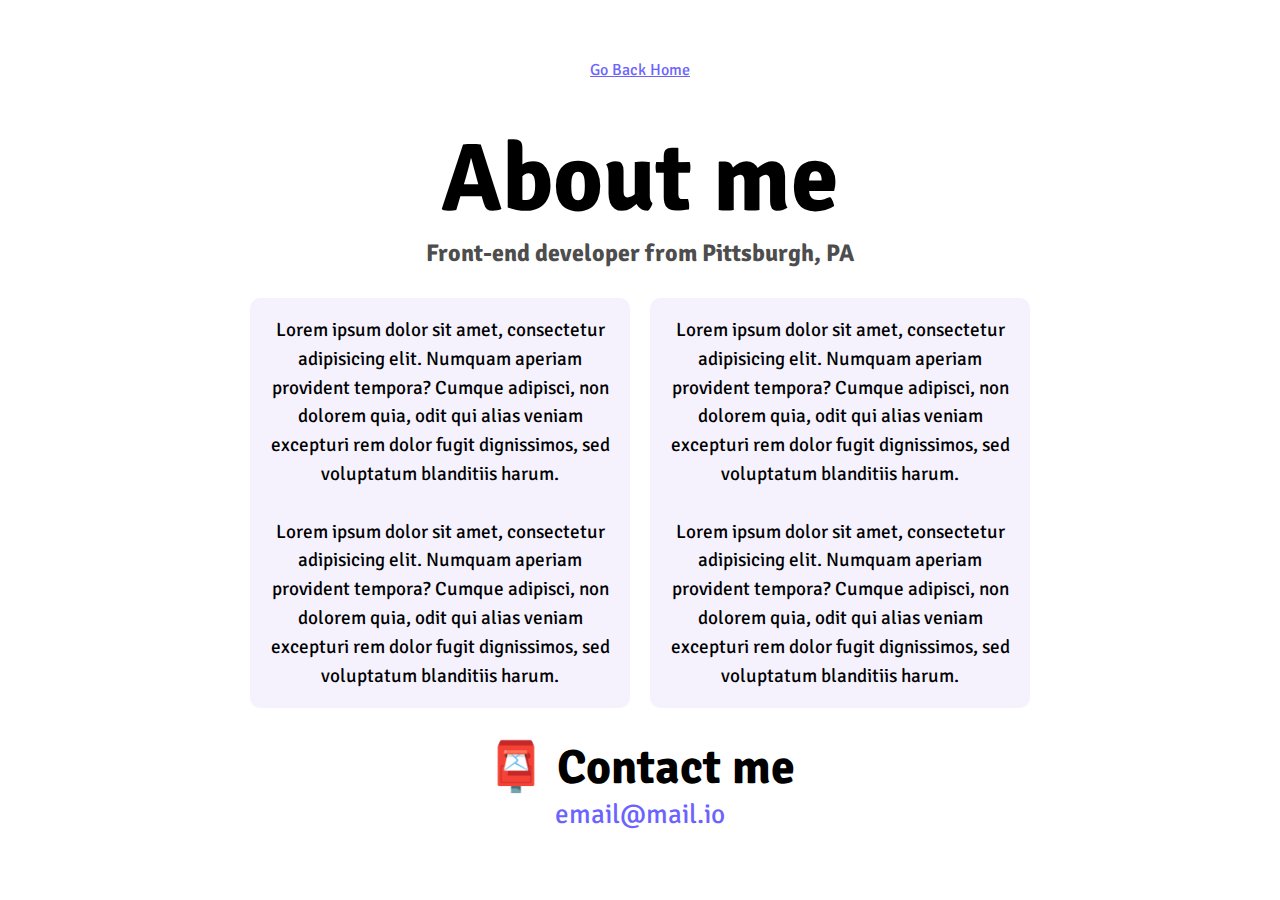
==== about.html @ 21e3d971 "adding initial code to project repository" ====
<!DOCTYPE html>
<html lang="en">
  <head>
    <meta charset="UTF-8" />
    <meta http-equiv="X-UA-Compatible" content="IE=edge" />
    <meta name="viewport" content="width=device-width, initial-scale=1.0" />
    <link rel="preconnect" href="https://fonts.googleapis.com" />
    <link rel="preconnect" href="https://fonts.gstatic.com" crossorigin />
    <link
      href="https://fonts.googleapis.com/css2?family=Signika:wght@400;500;600&display=swap"
      rel="stylesheet"
    />
    <link rel="stylesheet" href="src/style.css" />
    <title>About Me</title>
  </head>
  <body>
    <div class="container-about">
      <div class="home-link-div">
        <a class="home-link" href="index.html">Go Back Home</a>
      </div>
      <h1 class="about-me-header">About me</h1>
      <h3 class="about-subtitle">
        <strong>Front-end developer from Pittsburgh, PA</strong>
      </h3>
      <div class="info">
        <div class="info-left">
          Lorem ipsum dolor sit amet, consectetur adipisicing elit. Numquam
          aperiam provident tempora? Cumque adipisci, non dolorem quia, odit qui
          alias veniam excepturi rem dolor fugit dignissimos, sed voluptatum
          blanditiis harum.
          <br />
          <br />
          Lorem ipsum dolor sit amet, consectetur adipisicing elit. Numquam
          aperiam provident tempora? Cumque adipisci, non dolorem quia, odit qui
          alias veniam excepturi rem dolor fugit dignissimos, sed voluptatum
          blanditiis harum.
        </div>
        <div class="info-right">
          Lorem ipsum dolor sit amet, consectetur adipisicing elit. Numquam
          aperiam provident tempora? Cumque adipisci, non dolorem quia, odit qui
          alias veniam excepturi rem dolor fugit dignissimos, sed voluptatum
          blanditiis harum.
          <br />
          <br />
          Lorem ipsum dolor sit amet, consectetur adipisicing elit. Numquam
          aperiam provident tempora? Cumque adipisci, non dolorem quia, odit qui
          alias veniam excepturi rem dolor fugit dignissimos, sed voluptatum
          blanditiis harum.
        </div>
      </div>

      <h2 class="contact-area">📮 Contact me</h2>
      <a href="mailto:email.mail.io" class="email" id="email-address"
        >email@mail.io</a
      >
    </div>

    <script src="src/index.js"></script>
  </body>
</html>
---- src/style.css ----
:root {
  --brand-primary: rgb(108, 99, 255);
  --font-secondary: #4d4d4d;
  --btn-font-color: rgb(255, 255, 255);
  --brand-secondary: #f5f2fe;
  --font-family: "Signika", sans-serif;
  --box-shadow: 0px 4px 10px 0 rgba(37, 39, 89, 0.5);
}
body {
  font-family: var(--font-family);
  max-width: 800px;
  margin: 60px auto;
}

h1,
h2,
h3 {
  text-align: center;
  margin: 0;
}
h1 {
  font-size: 96px;
}
h2 {
  font-size: 48px;
}

h3 {
  font-size: 24px;
  color: var(--font-secondary);
  font-weight: 500;
}

.buttons {
  display: flex;
  justify-content: center;
  text-align: center;
  margin: 5em auto;
  white-space: normal;
}

.about-me,
.contact-me {
  margin: 0 24px;
  text-decoration: none;
  padding: 28px 15px;
  border-radius: 5px;
}

.about-me {
  border: 1px solid var(--brand-primary);
  color: var(--brand-primary);
}
.contact-me {
  background-color: var(--brand-primary);
  box-shadow: var(--box-shadow);
  color: var(--btn-font-color);
}

/*About Page specific styling*/

.container-about {
  margin-top: 6%;
}

.home-link-div {
  margin-bottom: 15px;
}

.home-link {
  color: var(--brand-primary);
  display: flex;
  justify-content: center;
}

.home-link:visited {
  color: var(--brand-primary);
  opacity: 0.6;
}
.about-me-header {
  font-size: 6rem;
  margin-top: 40px;
}
.about-subtitle {
  font-size: 1.5em;
}

.info {
  display: flex;
  justify-content: center;
  line-height: 1.5;
}

.info-left,
.info-right {
  margin: 30px 10px;
  padding: 18px 20px;
  border-radius: 10px;
  background-color: var(--brand-secondary);
  max-width: 350px;
  font-size: 1.2em;
  text-align: center;
}

@media only screen and (max-width: 400px) {
  .info-left,
  .info-right {
    font-size: 14px;
  }
  .info {
    display: grid;
  }
}

.contact-area {
  font-size: 3em;
}
.email {
  color: var(--brand-primary);
  font-size: 1.7em;
  text-decoration: none;
  display: flex;
  justify-content: center;
}
.email:hover {
  text-decoration: underline;
  font-weight: 500;
}
.email:focus {
  outline: none;
}
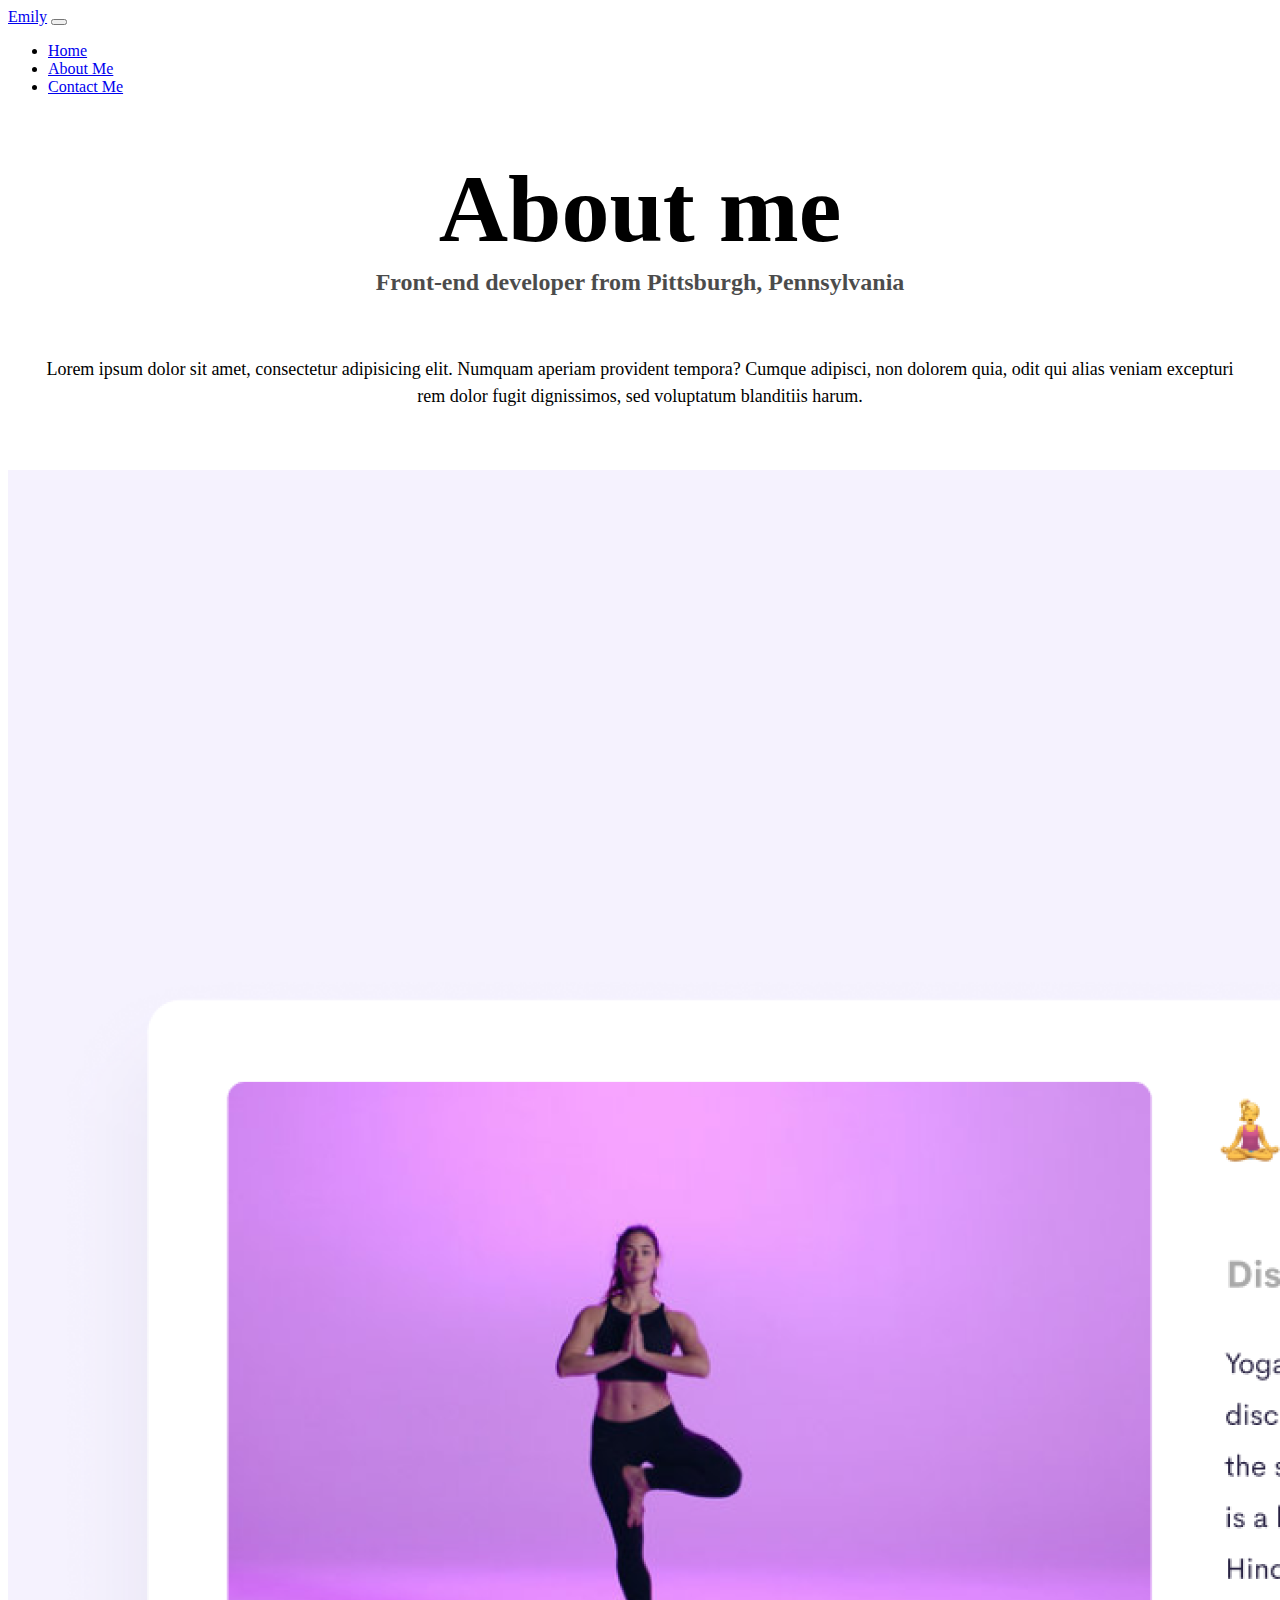
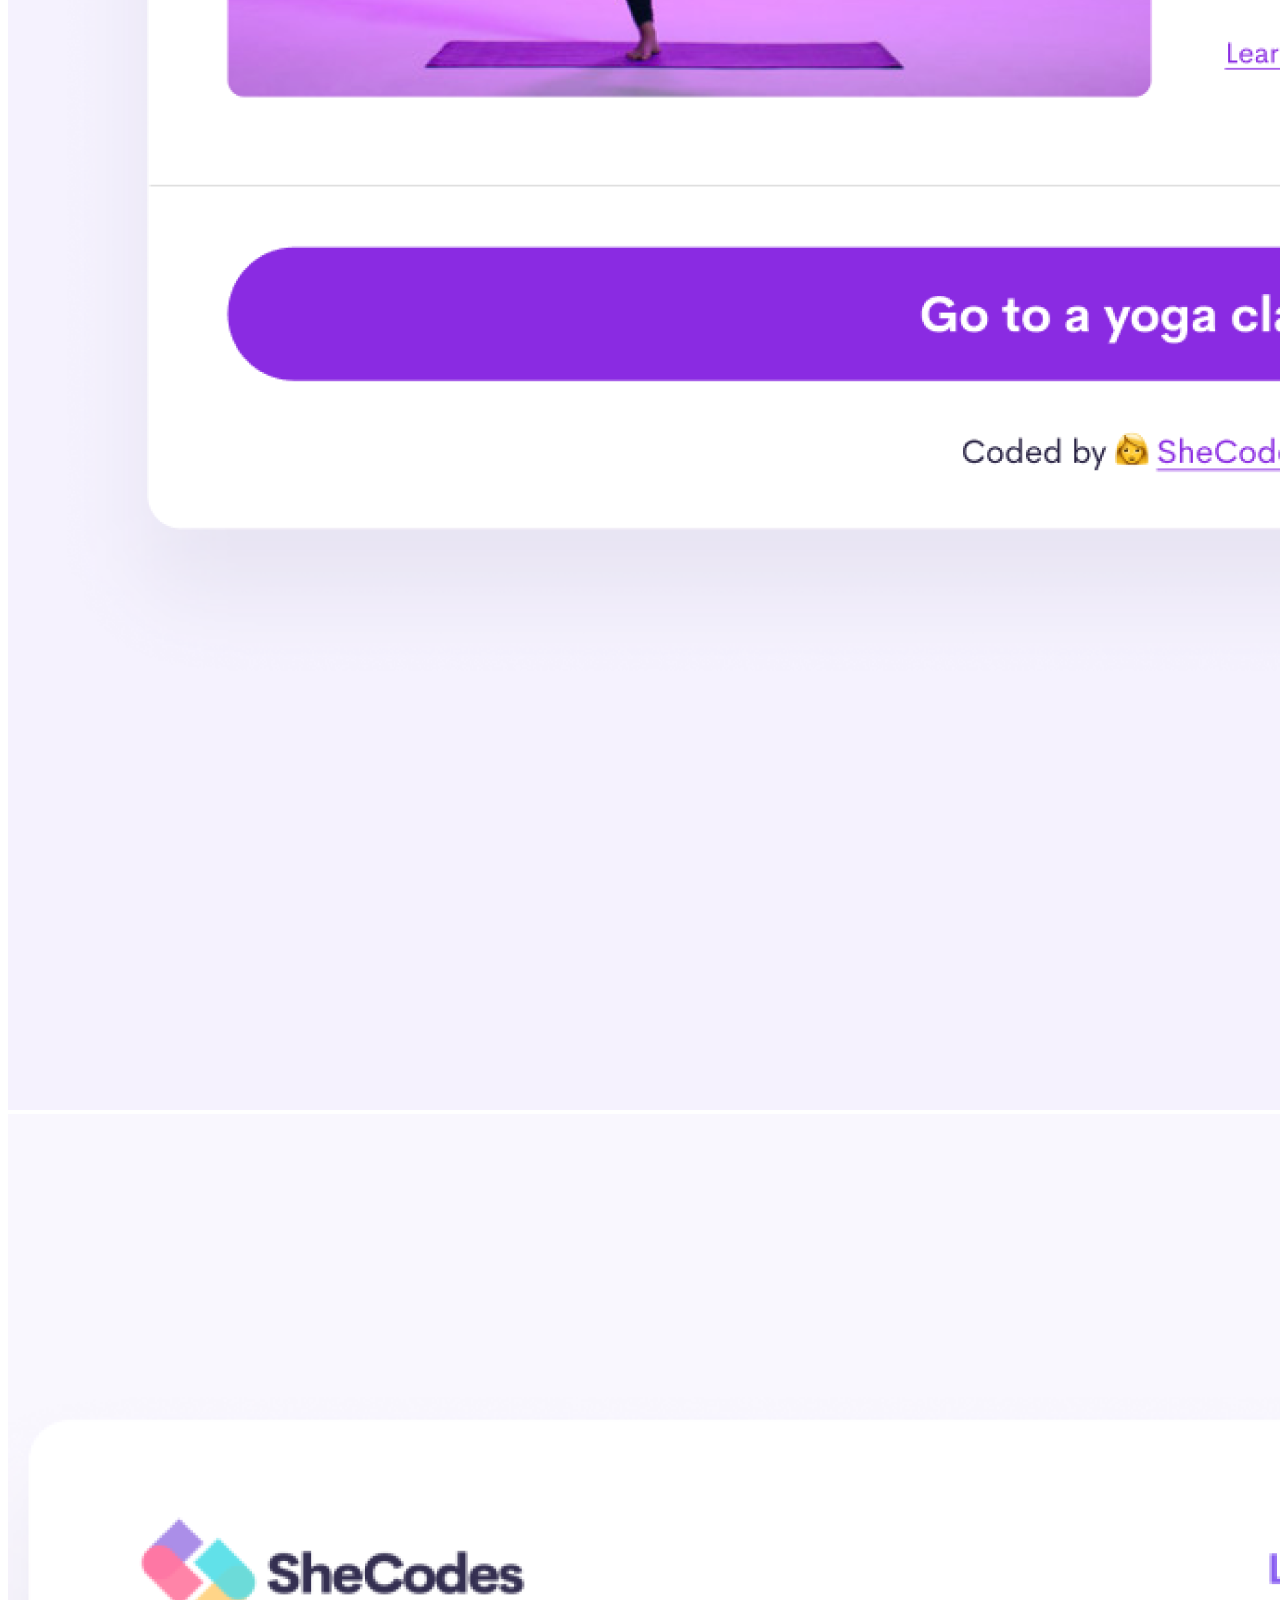
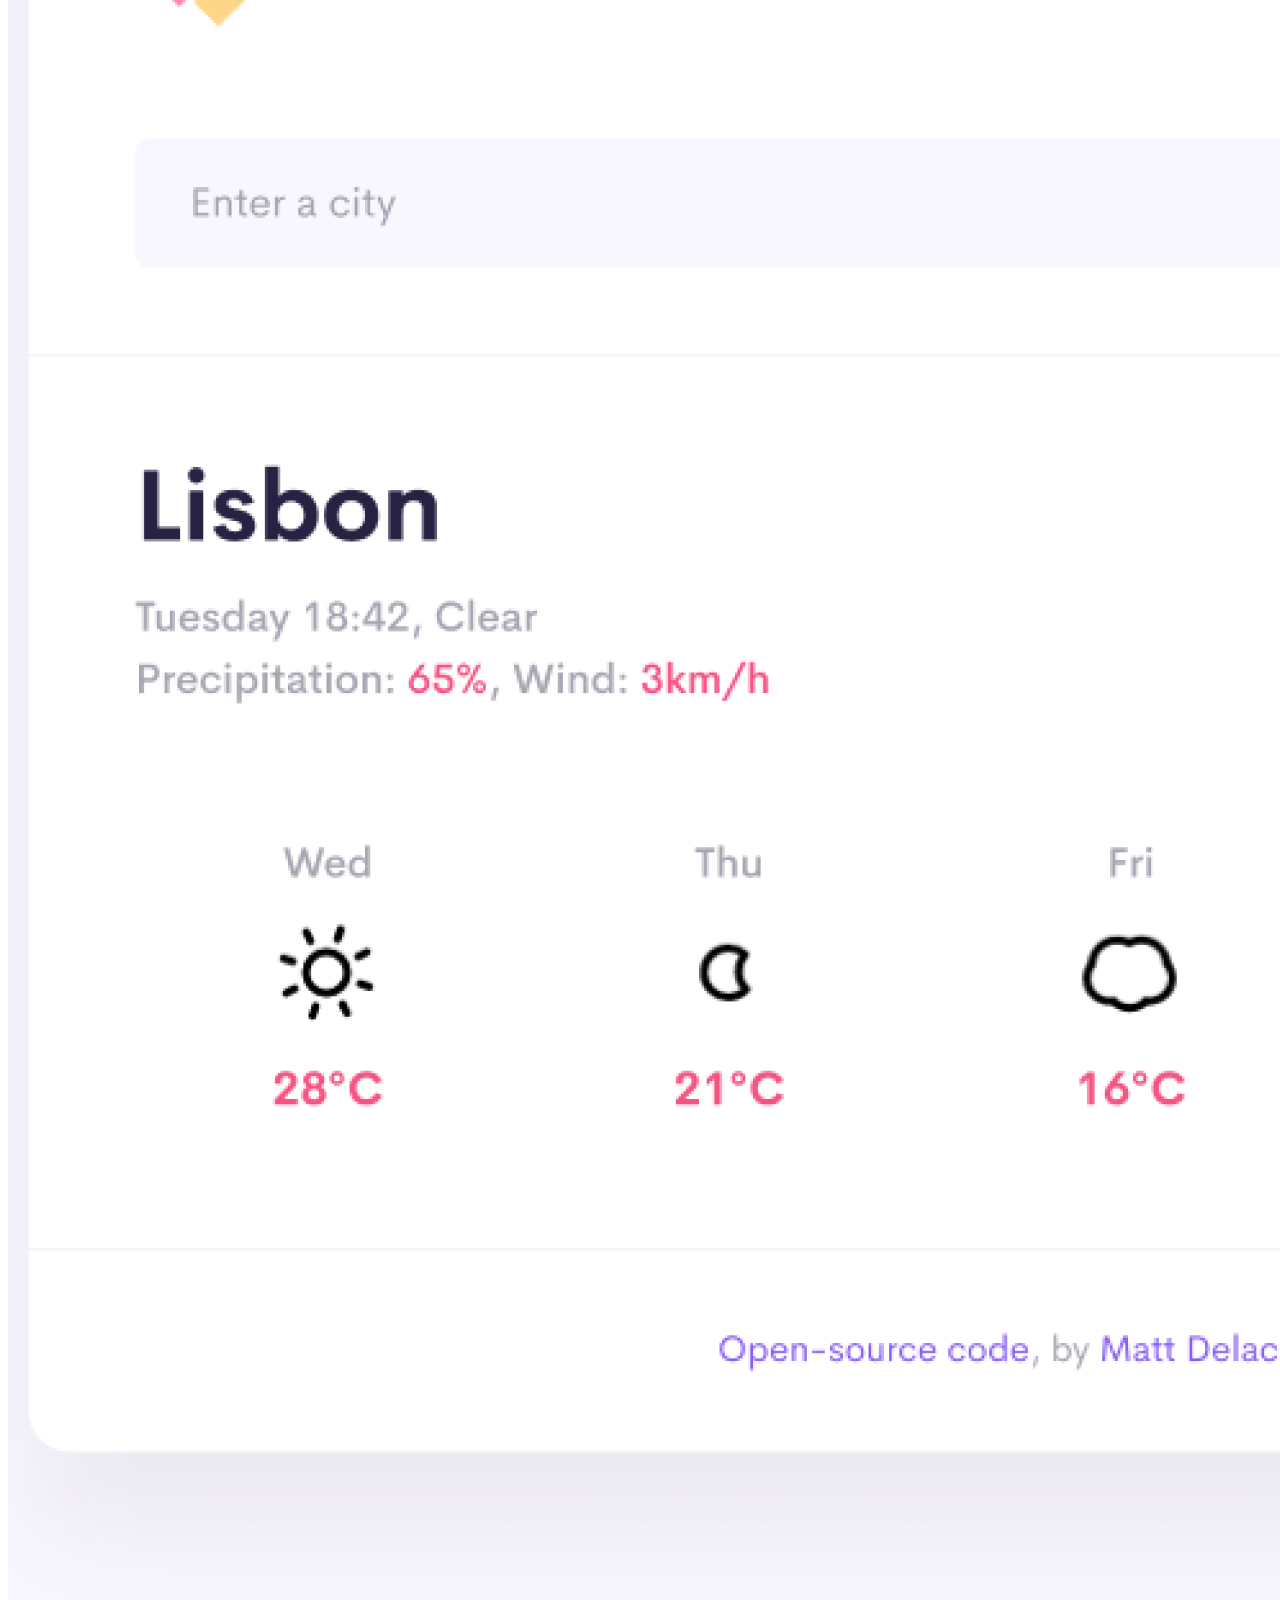
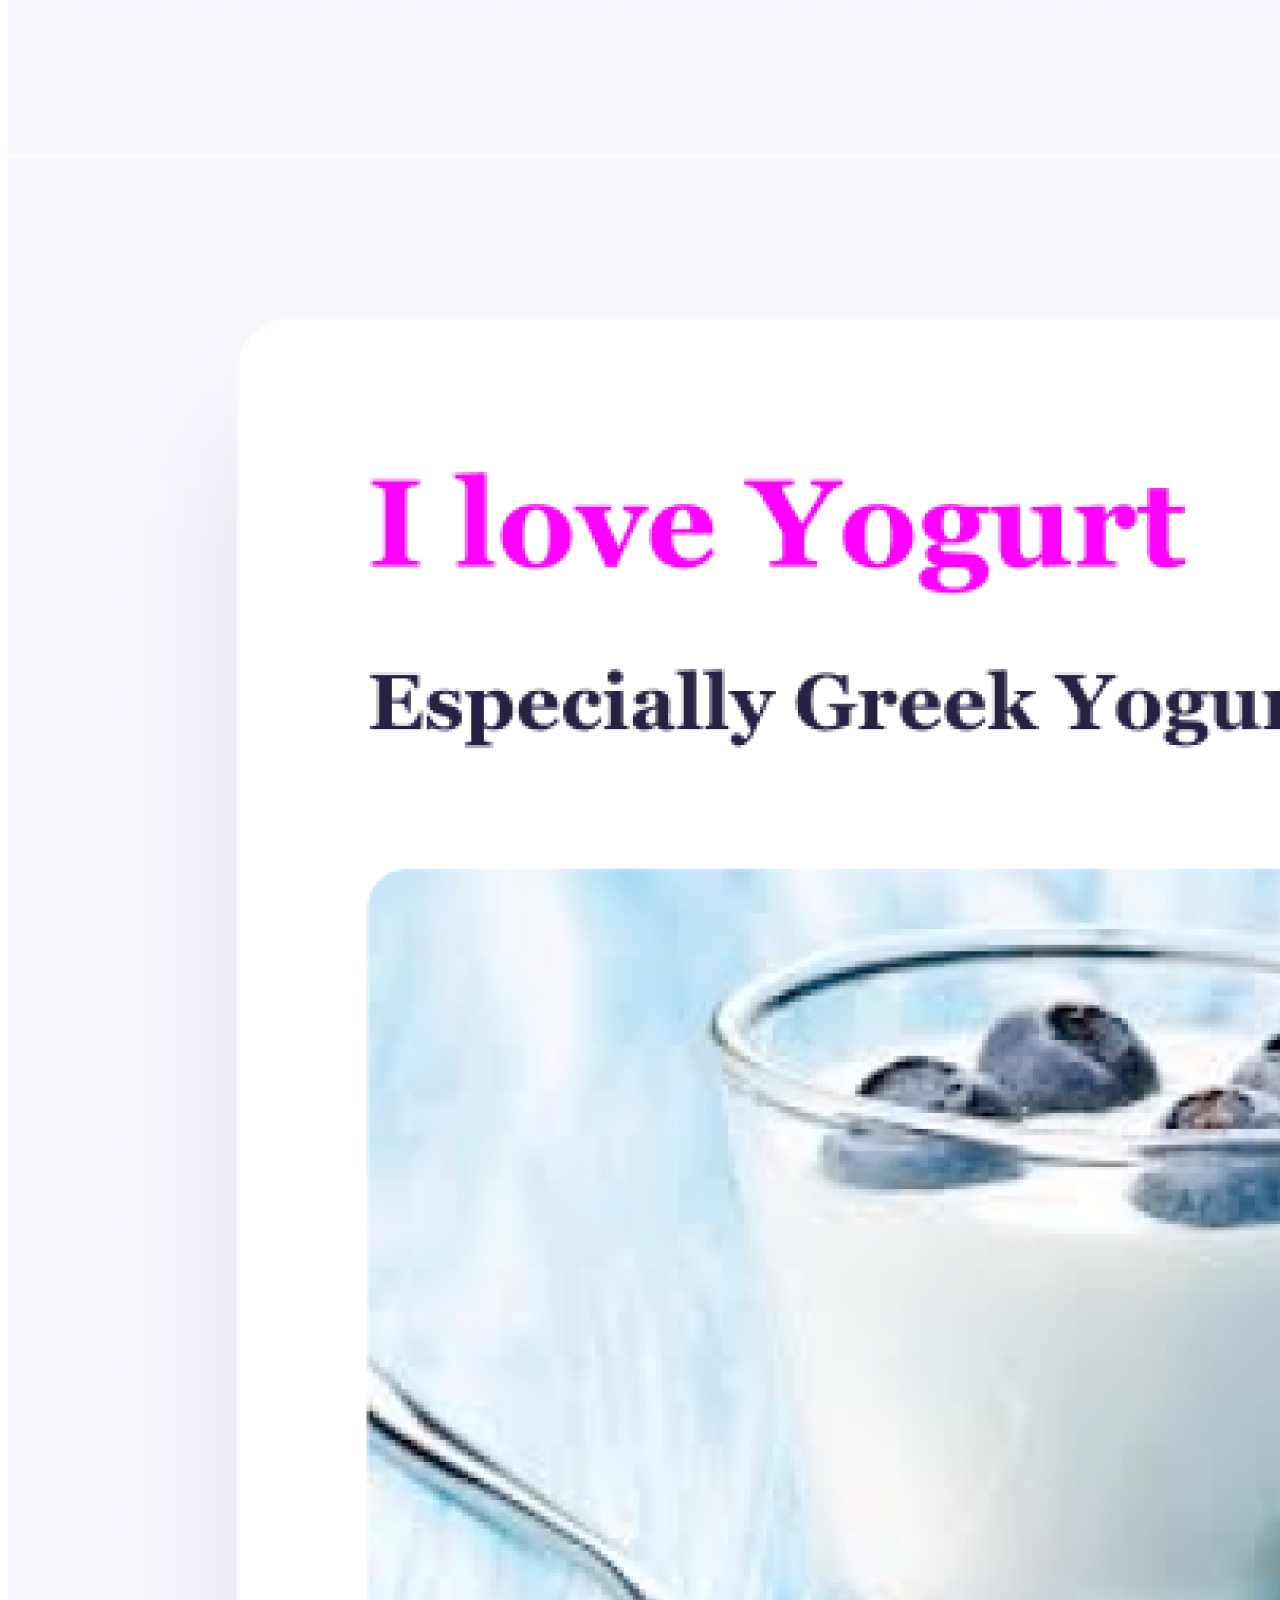
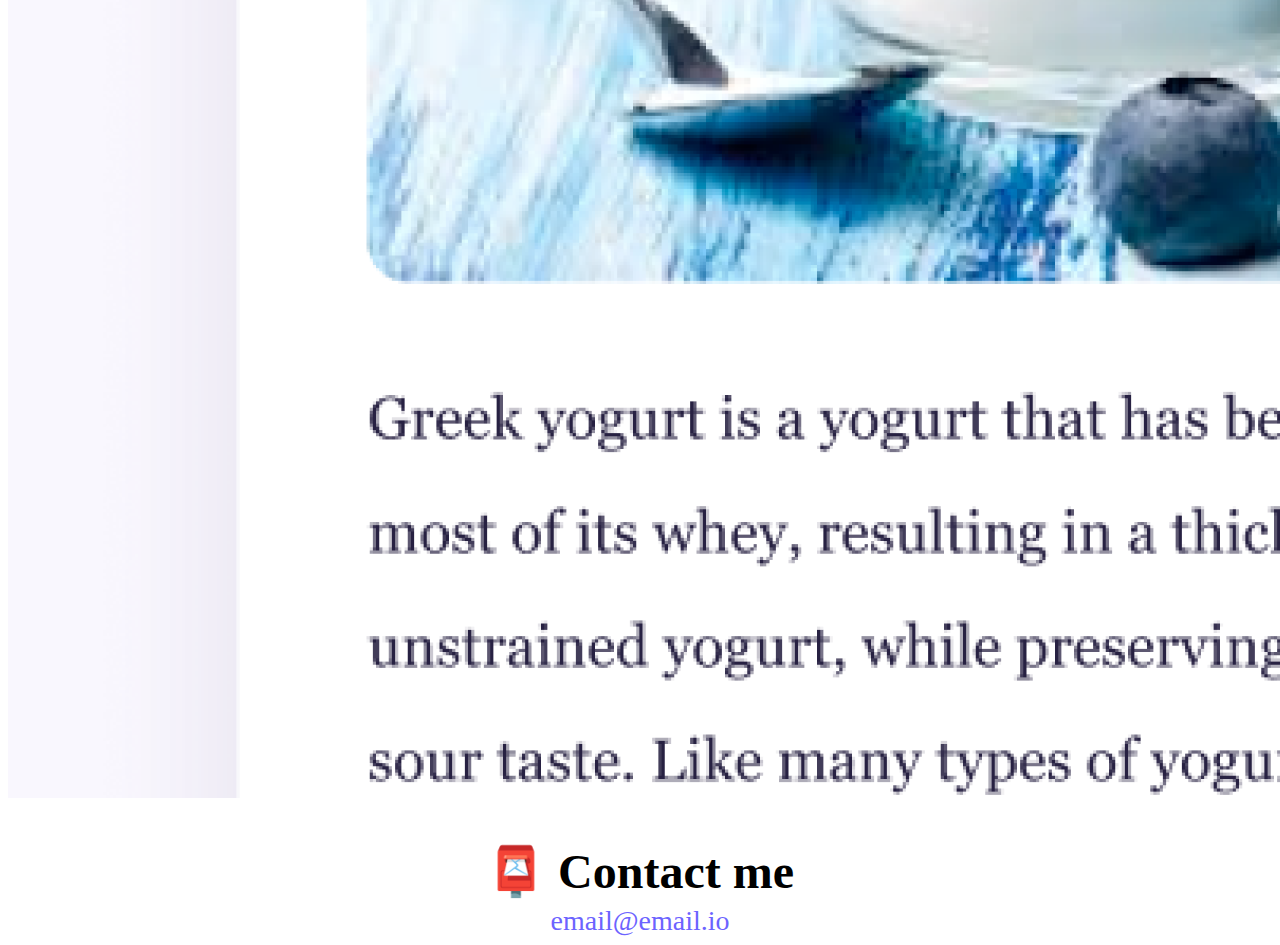
==== commit 451e4229: "Adjusted to reflect most recent work" ====
--- a/about.html
+++ b/about.html
@@ -4,57 +4,87 @@
     <meta charset="UTF-8" />
     <meta http-equiv="X-UA-Compatible" content="IE=edge" />
     <meta name="viewport" content="width=device-width, initial-scale=1.0" />
-    <link rel="preconnect" href="https://fonts.googleapis.com" />
-    <link rel="preconnect" href="https://fonts.gstatic.com" crossorigin />
+    <link rel="stylesheet" href="/src/style.css" />
     <link
-      href="https://fonts.googleapis.com/css2?family=Signika:wght@400;500;600&display=swap"
+      href="https://cdn.jsdelivr.net/npm/bootstrap@5.0.2/dist/css/bootstrap.min.css"
       rel="stylesheet"
+      integrity="sha384-EVSTQN3/azprG1Anm3QDgpJLIm9Nao0Yz1ztcQTwFspd3yD65VohhpuuCOmLASjC"
+      crossorigin="anonymous"
     />
-    <link rel="stylesheet" href="src/style.css" />
-    <title>About Me</title>
+    <script
+      src="https://cdn.jsdelivr.net/npm/bootstrap@5.0.2/dist/js/bootstrap.bundle.min.js"
+      integrity="sha384-MrcW6ZMFYlzcLA8Nl+NtUVF0sA7MsXsP1UyJoMp4YLEuNSfAP+JcXn/tWtIaxVXM"
+      crossorigin="anonymous"
+    ></script>
+    <title>About Emily Hyde</title>
   </head>
   <body>
-    <div class="container-about">
-      <div class="home-link-div">
-        <a class="home-link" href="index.html">Go Back Home</a>
+    <nav class="navbar navbar-expand-lg navbar-light bg-light">
+      <div class="container-fluid">
+        <a class="navbar-brand" href="/">Emily</a>
+        <button
+          class="navbar-toggler"
+          type="button"
+          data-bs-toggle="collapse"
+          data-bs-target="#navbarSupportedContent"
+          aria-controls="navbarSupportedContent"
+          aria-expanded="false"
+          aria-label="Toggle navigation"
+        >
+          <span class="navbar-toggler-icon"></span>
+        </button>
+        <div class="collapse navbar-collapse" id="navbarSupportedContent">
+          <ul class="navbar-nav me-auto mb-2 mb-lg-0">
+            <li class="nav-item">
+              <a class="nav-link"  href="/">Home</a>
+            </li>
+            <li class="nav-item">
+              <a class="nav-link active" aria-current="page" href="/about.html">About Me</a>
+            </li>
+            <li class="nav-item">
+              <a class="nav-link"
+                href="/about.html#contact""
+              >
+                Contact Me
+              </a>
+              
+          
+        </div>
       </div>
-      <h1 class="about-me-header">About me</h1>
-      <h3 class="about-subtitle">
-        <strong>Front-end developer from Pittsburgh, PA</strong>
-      </h3>
-      <div class="info">
-        <div class="info-left">
+    </nav>
+    
+    <br>
+    <br>
+    
+    <div class="container-md">
+      
+      <h1 class="about-me-h1">About me</h1>
+      <h3>Front-end developer from Pittsburgh, Pennsylvania</h3>
+      <div class="about-paragraphs">
+        <p>
           Lorem ipsum dolor sit amet, consectetur adipisicing elit. Numquam
           aperiam provident tempora? Cumque adipisci, non dolorem quia, odit qui
           alias veniam excepturi rem dolor fugit dignissimos, sed voluptatum
           blanditiis harum.
-          <br />
-          <br />
-          Lorem ipsum dolor sit amet, consectetur adipisicing elit. Numquam
-          aperiam provident tempora? Cumque adipisci, non dolorem quia, odit qui
-          alias veniam excepturi rem dolor fugit dignissimos, sed voluptatum
-          blanditiis harum.
+        </p>
+      </div>
+      <div class="row">
+        <div class="col-sm mb-3">
+          <img src="/images/yoga.png" alt="" class="img-thumbnail shadow" />
         </div>
-        <div class="info-right">
-          Lorem ipsum dolor sit amet, consectetur adipisicing elit. Numquam
-          aperiam provident tempora? Cumque adipisci, non dolorem quia, odit qui
-          alias veniam excepturi rem dolor fugit dignissimos, sed voluptatum
-          blanditiis harum.
-          <br />
-          <br />
-          Lorem ipsum dolor sit amet, consectetur adipisicing elit. Numquam
-          aperiam provident tempora? Cumque adipisci, non dolorem quia, odit qui
-          alias veniam excepturi rem dolor fugit dignissimos, sed voluptatum
-          blanditiis harum.
+        <div class="col-sm mb-3">
+          <img src="/images/weather.png" alt="" class="img-thumbnail shadow" />
+        </div>
+        <div class="col-sm mb-3">
+          <img src="/images/yogurt.png" alt="" class="img-thumbnail shadow" />
         </div>
       </div>
-
-      <h2 class="contact-area">📮 Contact me</h2>
-      <a href="mailto:email.mail.io" class="email" id="email-address"
-        >email@mail.io</a
-      >
+      <div id="contact">
+        <br>
+        <br>
+        <h2>📮 Contact me</h2>
+        <a href="mailto:email@email.io" class="email-link mb-3"> email@email.io </a>
+      </div>
     </div>
-
-    <script src="src/index.js"></script>
   </body>
 </html>
--- a/src/style.css
+++ b/src/style.css
@@ -1,131 +1,107 @@
 :root {
-  --brand-primary: rgb(108, 99, 255);
-  --font-secondary: #4d4d4d;
-  --btn-font-color: rgb(255, 255, 255);
-  --brand-secondary: #f5f2fe;
-  --font-family: "Signika", sans-serif;
-  --box-shadow: 0px 4px 10px 0 rgba(37, 39, 89, 0.5);
-}
-body {
-  font-family: var(--font-family);
-  max-width: 800px;
-  margin: 60px auto;
+  --primary-color: #6c63ff;
+  --secondary-color: #f5f2fe;
+  --box-shadow: 0 5px 10px rgba(0, 0, 0, 0.3);
 }
 
-h1,
+.container-md h1,
 h2,
 h3 {
   text-align: center;
-  margin: 0;
+  margin: 5px;
 }
-h1 {
+.container-md h1 {
   font-size: 96px;
 }
-h2 {
+
+.container-md h2 {
   font-size: 48px;
 }
 
-h3 {
+.container-md h3 {
   font-size: 24px;
-  color: var(--font-secondary);
-  font-weight: 500;
+  opacity: 0.7;
 }
 
-.buttons {
-  display: flex;
-  justify-content: center;
+p {
+  padding: 20px;
+  border-radius: 4px;
+  font-size: 18px;
+  line-height: 1.5;
   text-align: center;
-  margin: 5em auto;
-  white-space: normal;
 }
 
-.about-me,
-.contact-me {
-  margin: 0 24px;
-  text-decoration: none;
-  padding: 28px 15px;
-  border-radius: 5px;
-}
-
-.about-me {
-  border: 1px solid var(--brand-primary);
-  color: var(--brand-primary);
-}
-.contact-me {
-  background-color: var(--brand-primary);
-  box-shadow: var(--box-shadow);
-  color: var(--btn-font-color);
-}
-
-/*About Page specific styling*/
-
-.container-about {
-  margin-top: 6%;
-}
-
-.home-link-div {
-  margin-bottom: 15px;
-}
-
-.home-link {
-  color: var(--brand-primary);
+.navigation-links {
   display: flex;
+  margin-top: 40px;
   justify-content: center;
 }
 
-.home-link:visited {
-  color: var(--brand-primary);
-  opacity: 0.6;
-}
-.about-me-header {
-  font-size: 6rem;
-  margin-top: 40px;
-}
-.about-subtitle {
-  font-size: 1.5em;
+.navigation-links a {
+  margin: 20px;
+  border-radius: 4px;
+  padding: 20px 15px;
+  text-decoration: none;
+  text-transform: capitalize;
 }
 
-.info {
+.contact-link {
+  background: var(--primary-color);
+  box-shadow: var(--box-shadow);
+  color: white;
+}
+
+.about-link {
+  color: var(--primary-color);
+  border: 1px solid var(--primary-color);
+}
+
+.homepage-link {
+  color: var(--primary-color);
+  text-align: center;
+  display: block;
+}
+
+.about-paragraphs {
+  display: flex;
+  margin: 30px 0;
+}
+
+.about-paragraphs p {
+  margin: 10px;
+}
+
+.email-link {
   display: flex;
   justify-content: center;
-  line-height: 1.5;
+  color: var(--primary-color);
+  font-size: 28px;
+  text-decoration: none;
 }
 
-.info-left,
-.info-right {
-  margin: 30px 10px;
-  padding: 18px 20px;
-  border-radius: 10px;
-  background-color: var(--brand-secondary);
-  max-width: 350px;
-  font-size: 1.2em;
-  text-align: center;
+.email-link:hover {
+  text-decoration: underline;
 }
 
-@media only screen and (max-width: 400px) {
-  .info-left,
-  .info-right {
-    font-size: 14px;
-  }
-  .info {
-    display: grid;
-  }
+#button-style-1, #button-style-2, #button-style-3 {
+  margin: 20px 0;
+  border-radius: 4px;
+  border: 2px solid var(--primary-color);
+  padding: 18px 13px;
+  text-decoration: none;
+  text-transform: capitalize;
+  background: var(--primary-color);
+  box-shadow: var(--box-shadow);
+  color: white;
+  transition: all 150ms ease-in-out;
 }
 
-.contact-area {
-  font-size: 3em;
+#button-style:hover {
+  color: black;
+  background: none;
+  border: 2px solid var(--primary-color);
 }
-.email {
-  color: var(--brand-primary);
-  font-size: 1.7em;
-  text-decoration: none;
-  display: flex;
-  justify-content: center;
+
+.about-me-h1 {
+  font-size: 91px;
 }
-.email:hover {
-  text-decoration: underline;
-  font-weight: 500;
-}
-.email:focus {
-  outline: none;
-}
